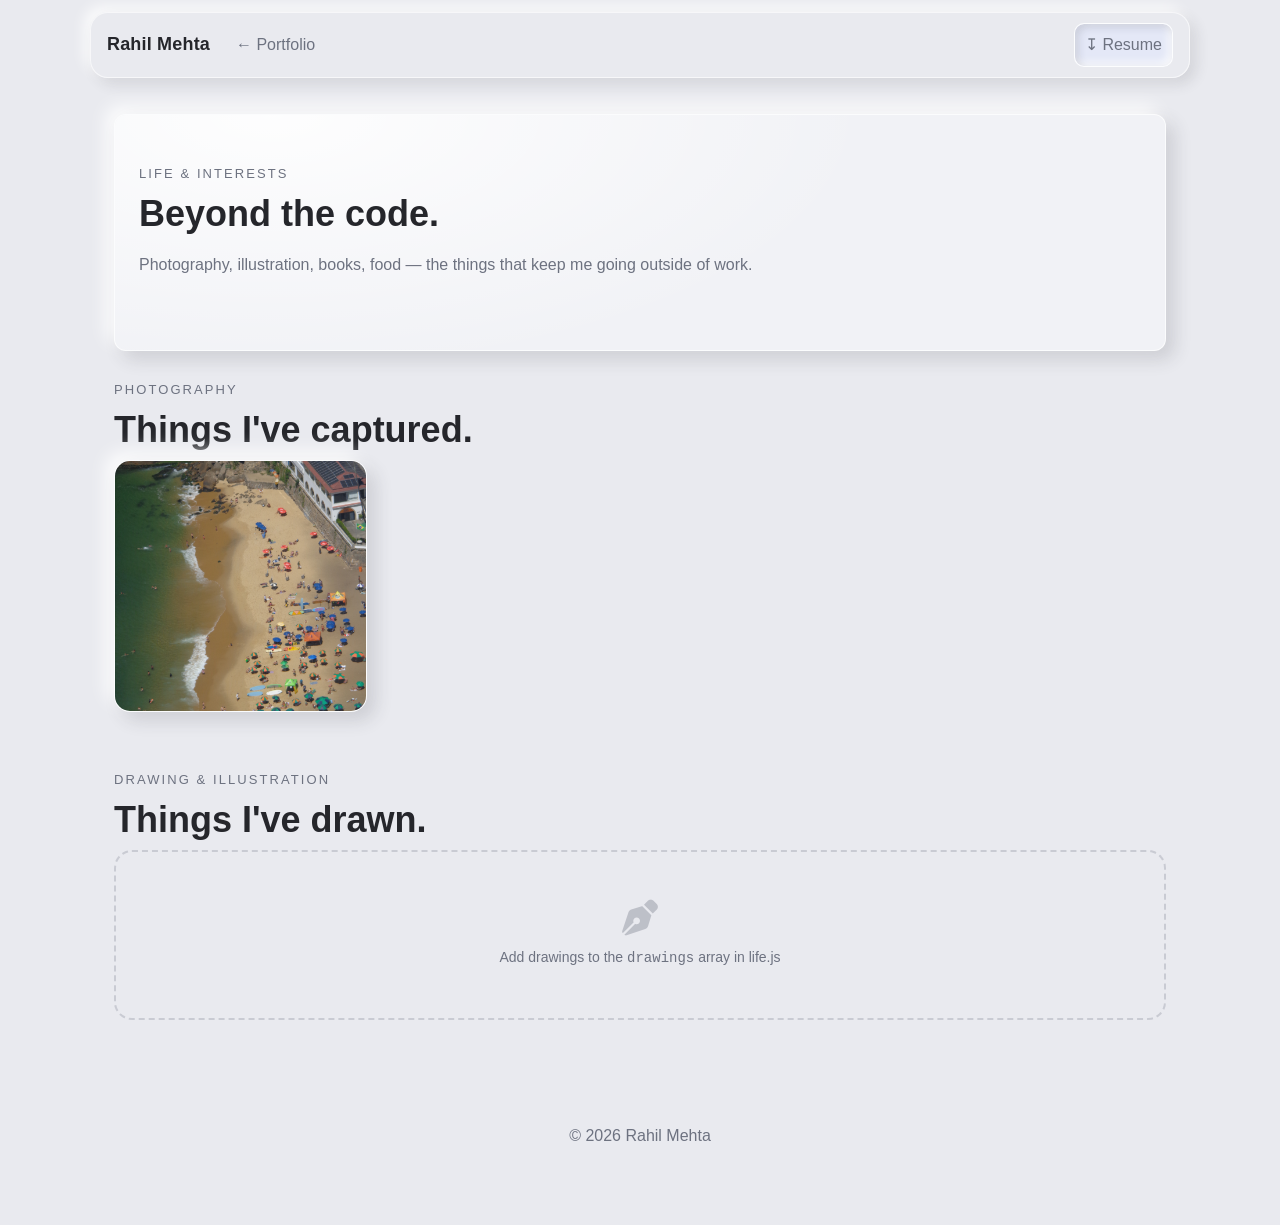
==== life.html @ fed36759 "major portfolio update: experience, projects, OSS contributions, life page - Filled in Work Experien" ====
<!doctype html>
<html lang="en">
<head>
    <meta charset="utf-8" />
    <meta name="viewport" content="width=device-width, initial-scale=1" />
    <title>Rahil Mehta — Life & Interests</title>
    <meta name="color-scheme" content="light" />
    <link rel="stylesheet" href="styles.css" />
    <link rel="stylesheet" href="https://cdnjs.cloudflare.com/ajax/libs/font-awesome/6.5.0/css/all.min.css">
</head>
<body>

<header class="site-header">
    <nav class="nav wrap">
        <h1 class="logo">Rahil Mehta</h1>
        <a href="index.html">← Portfolio</a>
        <div class="spacer"></div>
        <a class="btn" href="/documents/resume.pdf">↧ Resume</a>
    </nav>
</header>

<main class="wrap">

    <section class="section hero-bg">
        <div class="overlay"></div>
        <div class="about">
            <p class="eyebrow">Life & Interests</p>
            <h2 class="h2">Beyond the code.</h2>
            <p class="muted">Photography, illustration, books, food — the things that keep me going outside of work.</p>
        </div>
    </section>

    <!-- Photography -->
    <section id="photography" class="section">
        <p class="eyebrow">Photography</p>
        <h2 class="h2">Things I've captured.</h2>
        <div id="photos-grid"></div>
    </section>

    <!-- Drawing & Illustration -->
    <section id="illustration" class="section">
        <p class="eyebrow">Drawing & Illustration</p>
        <h2 class="h2">Things I've drawn.</h2>
        <div id="drawings-grid"></div>
    </section>


</main>

<footer class="site-footer">
    <p>© <span id="year"></span> Rahil Mehta</p>
</footer>

<script src="life.js"></script>
</body>
</html>
---- styles.css ----
:root {
    --bg: #e9eaef;
    --panel: #f1f2f6;
    --soft: #e3e5ec;
    --ink: #25262b;
    --muted: #6d7280;
    --accent: #3e4451;
    --ring: rgba(62,68,81,.2);
    --radius: 18px;
    --shadow: 8px 8px 18px rgba(47,51,61,.16), -8px -8px 18px rgba(255,255,255,.9);
    --maxw: 1100px;
    --pill-bg: #e4e8f7;
    --pill-ink: #2f3240;
}

* { box-sizing: border-box; }
html, body { height: 100%; }

body {
    margin: 0;
    font: 16px/1.65 -apple-system, BlinkMacSystemFont, "SF Pro Text", "SF Pro Display", "Helvetica Neue", Arial, sans-serif;
    color: var(--ink);
    background: var(--bg);
}

.wrap { max-width: var(--maxw); margin: 0 auto; padding: 24px; }

.site-header {
    position: sticky;
    top: 0;
    z-index: 50;
    backdrop-filter: blur(6px);
    background: rgba(233,234,239,0.85);
    border: 1px solid rgba(255,255,255,.6);
    border-radius: var(--radius);
    max-width: var(--maxw);
    margin: 12px auto;
    box-shadow: 6px 6px 14px rgba(47,51,61,.12), -6px -6px 14px rgba(255,255,255,.8);
}
.nav { display: flex; align-items: center; gap: 16px; padding: 10px 16px; }
.logo { margin: 0; font-size: 18px; letter-spacing: .01em; }
.nav a {
    color: var(--muted);
    text-decoration: none;
    padding: 8px 10px;
    border-radius: 10px;
}
.nav a:hover { background: rgba(255,255,255,.6); color: var(--ink); }
.btn {
    background: var(--pill-bg);
    color: var(--pill-ink);
    border: 1px solid rgba(255,255,255,.9);
    padding: 8px 12px;
    border-radius: 999px;
    box-shadow: inset 3px 3px 8px rgba(47,51,61,.16), inset -3px -3px 8px rgba(255,255,255,.9);
}
.btn:focus { outline: none; box-shadow: 0 0 0 4px var(--ring); }
.spacer { flex: 1; }


.section { padding: 28px 0; }
.eyebrow {
    letter-spacing: .16em;
    text-transform: uppercase;
    color: var(--muted);
    font-size: 13px;
    margin: 0 0 8px;
}
.h2 {
    font-size: clamp(24px,4vw,36px);
    line-height: 1.2;
    margin: 0 0 8px;
}
.muted { color: var(--muted); }


.card {
    background: var(--panel);
    border: 1px solid rgba(255,255,255,.75);
    border-radius: var(--radius);
    box-shadow: var(--shadow);
    padding: 16px;
}
.chips { display: flex; gap: 8px; flex-wrap: wrap; margin-top: 10px; }
.chip {
    font-size: 12px;
    padding: 6px 10px;
    border-radius: 12px;
    background: var(--pill-bg);
    color: var(--pill-ink);
    border: 1px solid rgba(255,255,255,.9);
    box-shadow: inset 3px 3px 8px rgba(47,51,61,.14), inset -3px -3px 8px rgba(255,255,255,.9);
}


.xp-layout {
    display: grid;
    grid-template-columns: 300px 1fr;
    gap: 20px;
    align-items: start;
}
@media (max-width: 900px) { .xp-layout { grid-template-columns: 1fr; } }

.xp-list { display: flex; flex-direction: column; gap: 12px; }
.xp-item {
    padding: 14px 16px;
    border-radius: 16px;
    background: var(--panel);
    border: 1px solid rgba(255,255,255,.75);
    color: var(--ink);
    text-align: left;
    cursor: pointer;
    box-shadow: 6px 6px 14px rgba(47,51,61,.12), -6px -6px 14px rgba(255,255,255,.85);
}
.xp-item:hover { transform: translateY(-1px); }
.xp-item.active {
    background: #eef0f6;
    border-color: rgba(62,68,81,.2);
    box-shadow: inset 3px 3px 8px rgba(47,51,61,.18), inset -3px -3px 8px rgba(255,255,255,.9);
}
.xp-item h4 { margin: 0 0 2px; font-size: 15px; }
.xp-item .sub { color: var(--muted); font-size: 12px; }

.xp-detail { min-height: 320px; }
.xp-detail .header { display: flex; align-items: flex-start; }
.xp-detail .title { font-size: 20px; margin: 0; }
.xp-detail .meta { margin-left: auto; color: var(--muted); }
.hr { height: 2px; background: rgba(62,68,81,.25); margin: 12px 0; opacity: .9; }

ul.tight { margin: 8px 0 0 20px; }
.xp-detail .eyebrow { margin-top: 14px; }
.badges { display: flex; gap: 10px; flex-wrap: wrap; margin-top: 12px; }
.badge {
    font-size: 12px;
    padding: 6px 10px;
    border-radius: 12px;
    background: var(--pill-bg);
    color: var(--pill-ink);
    border: 1px solid rgba(255,255,255,.9);
    box-shadow: inset 3px 3px 8px rgba(47,51,61,.14), inset -3px -3px 8px rgba(255,255,255,.9);
}
.techs { display: flex; gap: 12px; flex-wrap: wrap; margin-top: 12px; opacity: .95; }
.tech {
    font-size: 12px;
    padding: 6px 10px;
    border-radius: 12px;
    border: 1px solid rgba(255,255,255,.9);
    background: var(--pill-bg);
    color: var(--pill-ink);
    box-shadow: inset 3px 3px 8px rgba(47,51,61,.14), inset -3px -3px 8px rgba(255,255,255,.9);
}

#projects .xp-item.active { background: #eef0f6; border-color: rgba(62,68,81,.2); }
#projects .hr { background: rgba(62,68,81,.25); }


.hero-bg {
    position: relative;
    background: var(--panel);
    color: var(--ink);
    border-radius: 12px;
    overflow: hidden;
    border: 1px solid rgba(255,255,255,.75);
    padding: 48px 24px 56px;
    box-shadow: var(--shadow);
}


.hero-bg .overlay {
    content: "";
    position: absolute;
    inset: 0;
    background: radial-gradient(600px 260px at 15% 0%, rgba(255,255,255,.9), rgba(255,255,255,0));
    z-index: 0;
}
.hero-bg .about,
.hero-bg .about-grid,
.hero-bg .bio { position: relative; z-index: 1; }
.hero-bg::before { background: rgba(0,0,0,0.35); }

.about-grid {
    display: grid;
    gap: 24px;
    align-items: center;
    grid-template-columns: 160px 1fr;
}
@media (max-width: 820px) { .about-grid { grid-template-columns: 1fr; } }

.headshot {
    width: 160px; height: 160px; object-fit: cover;
    border-radius: 20px;
    border: 1px solid rgba(17,17,17,.18);
    box-shadow: 0 10px 22px rgba(17,17,17,.12);
    background: rgba(17,17,17,.06);
}

.site-footer { padding: 36px 24px 60px; text-align: center; color: var(--muted); }

.contact-card p {
    display: flex;
    align-items: center;
    gap: 10px;
    margin: 8px 0;
}

.contact-card i {
    color: var(--accent);
    font-size: 18px;
    width: 22px;
    text-align: center;
}



.contact-icons {
    display: flex;
    justify-content: center;
    gap: 32px;
    padding: 20px;
}

.contact-icon {
    font-size: 32px;
    color: var(--muted);
    transition: color 0.3s ease, transform 0.2s ease;
}

.contact-icon:hover {
    transform: translateY(-3px);
}


.contact-icon.email:hover { color: #3e4451; }
.contact-icon.linkedin:hover { color: #3e4451; }
.contact-icon.github:hover { color: #3e4451; }
.contact-icon.location:hover { color: #3e4451; }


.paper-list {
    display: flex;
    flex-direction: column;
    gap: 20px;
    padding: 20px;
}

.paper-item {
    display: flex;
    flex-direction: column;
    gap: 8px;
    background: var(--panel);
    border: 1px solid rgba(255,255,255,.8);
    border-radius: 22px;
    padding: 16px 18px;
    box-shadow: inset 3px 3px 10px rgba(47,51,61,.12), inset -3px -3px 10px rgba(255,255,255,.9);
}

.paper-title {
    font-size: 18px;
    margin: 0;
    display: flex;
    align-items: center;
    gap: 10px;
}

.paper-links {
    display: flex;
    gap: 16px;
    margin-top: 6px;
}

.paper-link {
    display: flex;
    align-items: center;
    gap: 6px;
    color: var(--muted);
    text-decoration: none;
    transition: color 0.3s ease;
}

.paper-link:hover {
    color: var(--ink);
}

@keyframes rise {
    from {
        opacity: 0;
        transform: translateY(14px);
    }
    to {
        opacity: 1;
        transform: translateY(0);
    }
}

.section {
    animation: rise 0.9s cubic-bezier(0.2, 0.85, 0.2, 1) both;
    will-change: opacity, transform;
}

.section:nth-of-type(1) { animation-delay: 0.08s; }
.section:nth-of-type(2) { animation-delay: 0.16s; }
.section:nth-of-type(3) { animation-delay: 0.24s; }
.section:nth-of-type(4) { animation-delay: 0.32s; }
.section:nth-of-type(5) { animation-delay: 0.4s; }
.section:nth-of-type(6) { animation-delay: 0.48s; }
.section:nth-of-type(7) { animation-delay: 0.56s; }

@media (prefers-reduced-motion: reduce) {
    * { animation: none !important; transition: none !important; }
}
#projects .xp-layout { gap: 14px; }

#projects .xp-detail {
    min-height: unset;
}

#projects .xp-detail.card {
    padding: 12px 14px;
}

#projects .xp-detail .header {
    margin-bottom: 6px;
}

#projects .hr {
    margin: 8px 0;
}

#projects ul.tight {
    margin: 6px 0 0 18px;
}

#projects .techs {
    margin-top: 10px;
    gap: 10px;
}

#projects .badges {
    margin-top: 8px;
    gap: 6px;
}

#projects .xp-item {
    padding: 12px 14px;
}


.paper-list {
    padding: 16px;
    gap: 12px;
}

.paper-item {
    gap: 6px;
}

.paper-title {
    font-size: 18px;
    margin: 0 0 4px 0;
}

.paper-item p {
    margin: 2px 0;
    line-height: 1.4;
}

.paper-links {
    margin-top: 4px;
    gap: 12px;
}

/* ── Life & Interests ── */
.life-tabs {
    display: flex;
    gap: 10px;
    margin-bottom: 20px;
    flex-wrap: wrap;
}

.life-tab {
    display: flex;
    align-items: center;
    gap: 7px;
    padding: 10px 20px;
    border-radius: 999px;
    border: 1px solid rgba(255,255,255,.75);
    background: var(--panel);
    color: var(--muted);
    font-size: 14px;
    font-weight: 500;
    cursor: pointer;
    box-shadow: 5px 5px 12px rgba(47,51,61,.12), -5px -5px 12px rgba(255,255,255,.85);
    transition: color .2s, box-shadow .2s;
}

.life-tab:hover { color: var(--ink); }

.life-tab.active {
    color: var(--ink);
    box-shadow: inset 3px 3px 8px rgba(47,51,61,.18), inset -3px -3px 8px rgba(255,255,255,.9);
    border-color: rgba(62,68,81,.2);
}

.life-panel { display: none; }
.life-panel.active { display: block; }

/* Photos */
.photo-grid {
    display: grid;
    grid-template-columns: repeat(auto-fill, minmax(200px, 1fr));
    gap: 14px;
}

.photo-card {
    border-radius: 16px;
    overflow: hidden;
    background: var(--panel);
    border: 1px solid rgba(255,255,255,.75);
    box-shadow: var(--shadow);
    aspect-ratio: 1 / 1;
    position: relative;
}

.photo-card img {
    width: 100%;
    height: 100%;
    object-fit: cover;
    display: block;
    transition: transform .3s ease;
}

.photo-card:hover img { transform: scale(1.04); }

.photo-caption {
    position: absolute;
    bottom: 0;
    left: 0;
    right: 0;
    background: linear-gradient(transparent, rgba(30,32,40,.7));
    color: #fff;
    font-size: 12px;
    padding: 20px 10px 8px;
    opacity: 0;
    transition: opacity .25s;
}

.photo-card:hover .photo-caption { opacity: 1; }

.photo-placeholder {
    width: 100%;
    height: 100%;
    display: flex;
    flex-direction: column;
    align-items: center;
    justify-content: center;
    gap: 8px;
    color: var(--muted);
    font-size: 13px;
    border: 2px dashed rgba(109,114,128,.3);
    border-radius: 16px;
    cursor: default;
}

.photo-placeholder i { font-size: 28px; opacity: .4; }

/* Certificates */
.cert-grid {
    display: grid;
    grid-template-columns: repeat(auto-fill, minmax(260px, 1fr));
    gap: 14px;
}

.cert-card {
    display: flex;
    flex-direction: column;
    gap: 10px;
    background: var(--panel);
    border: 1px solid rgba(255,255,255,.8);
    border-radius: 18px;
    padding: 16px;
    box-shadow: var(--shadow);
    overflow: hidden;
}

.cert-thumb {
    width: 100%;
    aspect-ratio: 16 / 9;
    object-fit: cover;
    border-radius: 10px;
    background: var(--soft);
}

.cert-thumb-placeholder {
    width: 100%;
    aspect-ratio: 16 / 9;
    border-radius: 10px;
    background: var(--soft);
    display: flex;
    align-items: center;
    justify-content: center;
    color: var(--muted);
    font-size: 32px;
    opacity: .5;
}

.cert-name { font-size: 15px; font-weight: 600; margin: 0; }
.cert-issuer { font-size: 13px; color: var(--muted); margin: 0; }
.cert-date { font-size: 12px; color: var(--muted); margin: 0; }

.cert-link {
    display: inline-flex;
    align-items: center;
    gap: 5px;
    font-size: 12px;
    color: var(--muted);
    text-decoration: none;
    margin-top: 4px;
    transition: color .2s;
}
.cert-link:hover { color: var(--ink); }

/* Inspirations */
.inspo-grid {
    display: grid;
    grid-template-columns: repeat(auto-fill, minmax(280px, 1fr));
    gap: 14px;
}

.inspo-card {
    background: var(--panel);
    border: 1px solid rgba(255,255,255,.8);
    border-radius: 18px;
    padding: 20px;
    box-shadow: var(--shadow);
    display: flex;
    flex-direction: column;
    gap: 12px;
}

.inspo-quote {
    font-size: 15px;
    line-height: 1.6;
    color: var(--ink);
    margin: 0;
    position: relative;
    padding-left: 16px;
}

.inspo-quote::before {
    content: '\201C';
    position: absolute;
    left: 0;
    top: -4px;
    font-size: 28px;
    color: var(--muted);
    opacity: .5;
    line-height: 1;
}

.inspo-person {
    display: flex;
    align-items: center;
    gap: 12px;
}

.inspo-avatar {
    width: 44px;
    height: 44px;
    border-radius: 50%;
    object-fit: cover;
    border: 1px solid rgba(255,255,255,.75);
    box-shadow: 3px 3px 8px rgba(47,51,61,.14), -3px -3px 8px rgba(255,255,255,.9);
    background: var(--soft);
}

.inspo-avatar-placeholder {
    width: 44px;
    height: 44px;
    border-radius: 50%;
    background: var(--soft);
    display: flex;
    align-items: center;
    justify-content: center;
    font-size: 18px;
    color: var(--muted);
    flex-shrink: 0;
    box-shadow: 3px 3px 8px rgba(47,51,61,.14), -3px -3px 8px rgba(255,255,255,.9);
}

.inspo-info { display: flex; flex-direction: column; }
.inspo-name { font-size: 14px; font-weight: 600; margin: 0; }
.inspo-role { font-size: 12px; color: var(--muted); margin: 0; }

.life-empty {
    display: flex;
    flex-direction: column;
    align-items: center;
    justify-content: center;
    gap: 10px;
    padding: 48px 24px;
    color: var(--muted);
    font-size: 14px;
    border: 2px dashed rgba(109,114,128,.25);
    border-radius: 18px;
}

.life-empty i { font-size: 36px; opacity: .35; }

/* ── Book grid ── */
.book-grid {
    display: grid;
    grid-template-columns: repeat(auto-fill, minmax(160px, 1fr));
    gap: 16px;
}

.book-card {
    display: flex;
    flex-direction: column;
    background: var(--panel);
    border: 1px solid rgba(255,255,255,.75);
    border-radius: 16px;
    box-shadow: var(--shadow);
    overflow: hidden;
    transition: transform .2s ease;
}

.book-card:hover { transform: translateY(-2px); }

.book-cover {
    width: 100%;
    aspect-ratio: 2 / 3;
    object-fit: cover;
    display: block;
}

.book-cover-placeholder {
    width: 100%;
    aspect-ratio: 2 / 3;
    background: var(--soft);
    display: flex;
    align-items: center;
    justify-content: center;
    color: var(--muted);
    font-size: 36px;
    opacity: .45;
}

.book-info {
    padding: 12px;
    display: flex;
    flex-direction: column;
    gap: 3px;
    flex: 1;
}

.book-title  { font-size: 13px; font-weight: 600; margin: 0; line-height: 1.3; }
.book-author { font-size: 12px; color: var(--muted); margin: 0; }
.book-year   { font-size: 11px; color: var(--muted); margin: 0; }
.book-note   { font-size: 12px; color: var(--ink); margin: 5px 0 0; font-style: italic; line-height: 1.4; }

/* ── Open Source Contributions table ── */
.oss-table-wrap {
    padding: 0;
    overflow-x: auto;
}

.oss-table {
    width: 100%;
    border-collapse: collapse;
    font-size: 14px;
}

.oss-table th {
    text-align: left;
    padding: 12px 16px;
    font-size: 12px;
    letter-spacing: .12em;
    text-transform: uppercase;
    color: var(--muted);
    border-bottom: 1px solid rgba(62,68,81,.15);
    white-space: nowrap;
}

.oss-table td {
    padding: 12px 16px;
    border-bottom: 1px solid rgba(62,68,81,.08);
    vertical-align: top;
    line-height: 1.5;
}

.oss-table tr:last-child td { border-bottom: none; }
.oss-table tr:hover td { background: rgba(255,255,255,.4); }

.status-badge {
    display: inline-block;
    font-size: 11px;
    font-weight: 600;
    padding: 4px 10px;
    border-radius: 999px;
    white-space: nowrap;
}

.status-fixed       { background: rgba(34,197,94,.15);  color: #15803d; }
.status-acknowledged{ background: rgba(234,179,8,.15);  color: #a16207; }
.status-feature     { background: rgba(99,102,241,.15); color: #4338ca; }
.status-reported    { background: rgba(109,114,128,.15);color: var(--muted); }
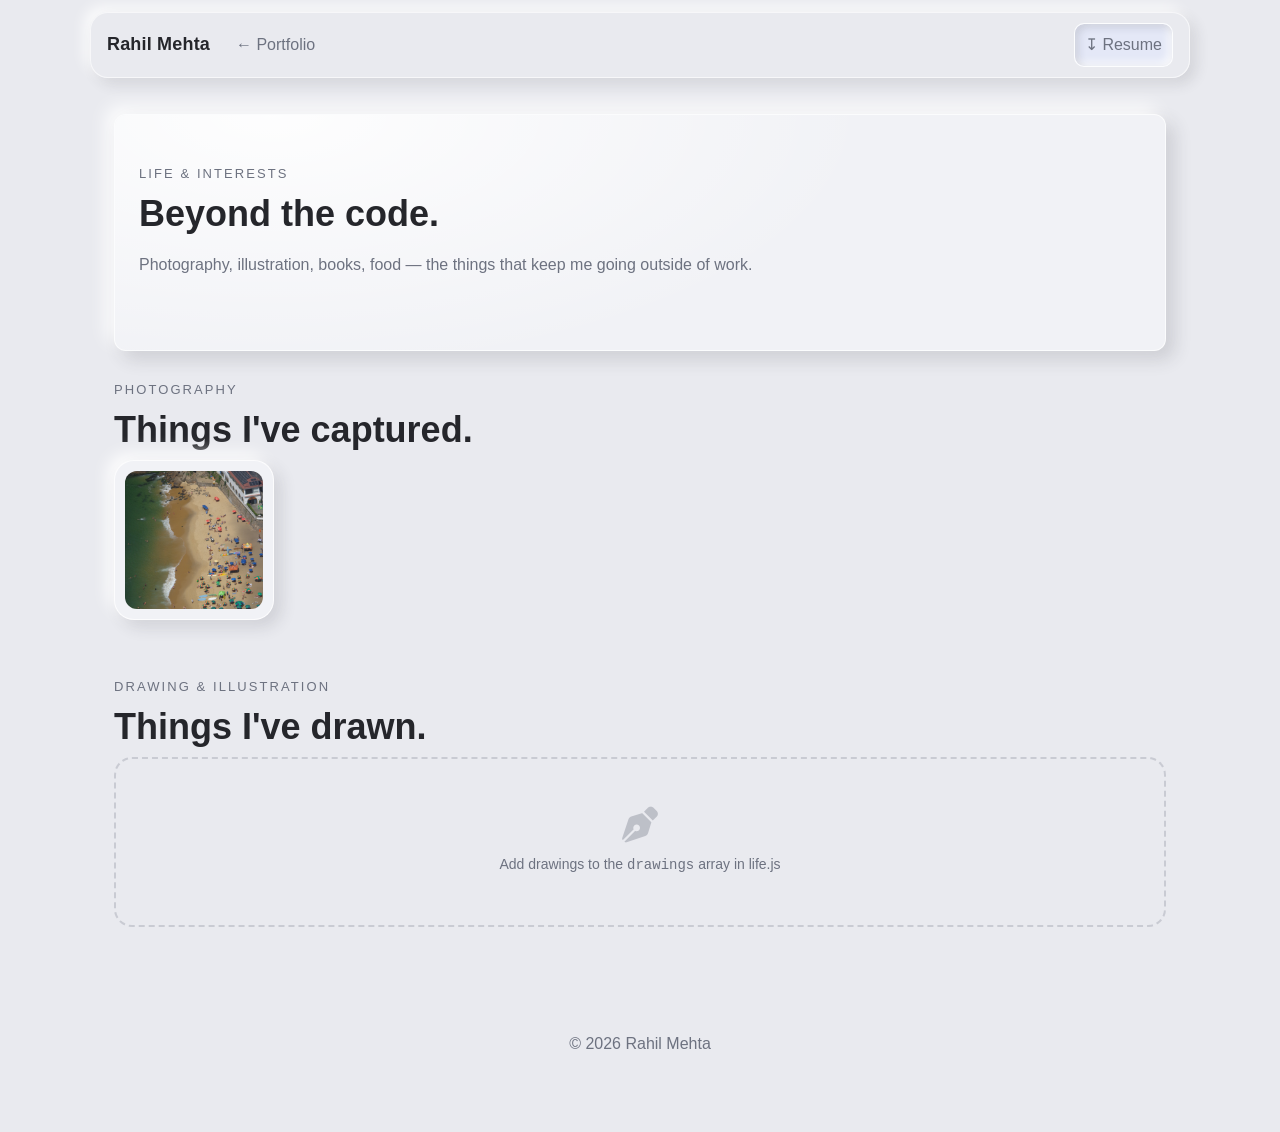
==== commit 3535283d: "style: neumorphic photo cards on life page" ====
--- a/life.html
+++ b/life.html
@@ -5,7 +5,7 @@
     <meta name="viewport" content="width=device-width, initial-scale=1" />
     <title>Rahil Mehta — Life & Interests</title>
     <meta name="color-scheme" content="light" />
-    <link rel="stylesheet" href="styles.css" />
+    <link rel="stylesheet" href="styles.css?v=2" />
     <link rel="stylesheet" href="https://cdnjs.cloudflare.com/ajax/libs/font-awesome/6.5.0/css/all.min.css">
 </head>
 <body>
--- a/styles.css
+++ b/styles.css
@@ -607,6 +607,54 @@
 
 .life-empty i { font-size: 36px; opacity: .35; }
 
+/* ── Neumorphic photo cards (life page) ── */
+.neu-photo-grid {
+    display: grid;
+    grid-template-columns: repeat(auto-fill, minmax(140px, 1fr));
+    gap: 18px;
+}
+
+.neu-photo-card {
+    background: var(--panel);
+    border-radius: 20px;
+    border: 1px solid rgba(255,255,255,.8);
+    box-shadow: 7px 7px 16px rgba(47,51,61,.14), -7px -7px 16px rgba(255,255,255,.88);
+    padding: 10px;
+    display: flex;
+    flex-direction: column;
+    gap: 8px;
+    transition: box-shadow .2s ease, transform .2s ease;
+}
+
+.neu-photo-card:hover {
+    transform: translateY(-2px);
+    box-shadow: 10px 10px 22px rgba(47,51,61,.18), -10px -10px 22px rgba(255,255,255,.92);
+}
+
+.neu-photo-inner {
+    border-radius: 12px;
+    overflow: hidden;
+    box-shadow: inset 3px 3px 8px rgba(47,51,61,.16), inset -3px -3px 8px rgba(255,255,255,.9);
+}
+
+.neu-photo-inner img {
+    width: 100%;
+    aspect-ratio: 1 / 1;
+    object-fit: cover;
+    display: block;
+    transition: transform .3s ease;
+}
+
+.neu-photo-card:hover .neu-photo-inner img { transform: scale(1.04); }
+
+.neu-photo-caption {
+    font-size: 11px;
+    color: var(--muted);
+    text-align: center;
+    margin: 0;
+    line-height: 1.3;
+}
+
 /* ── Book grid ── */
 .book-grid {
     display: grid;
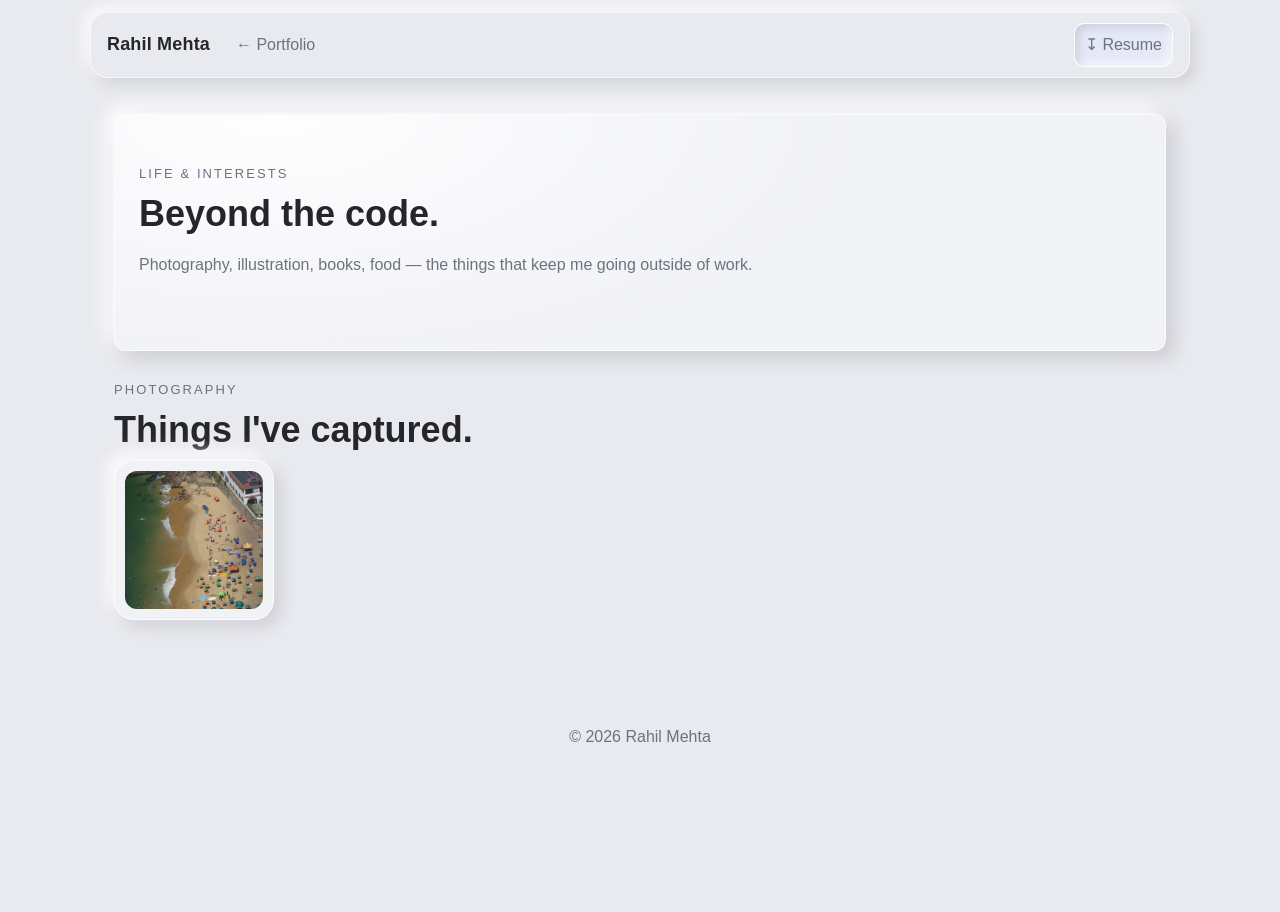
==== commit 4f531b5e: "remove drawing & illustration section" ====
--- a/life.html
+++ b/life.html
@@ -37,12 +37,6 @@
         <div id="photos-grid"></div>
     </section>
 
-    <!-- Drawing & Illustration -->
-    <section id="illustration" class="section">
-        <p class="eyebrow">Drawing & Illustration</p>
-        <h2 class="h2">Things I've drawn.</h2>
-        <div id="drawings-grid"></div>
-    </section>
 
 
 </main>
